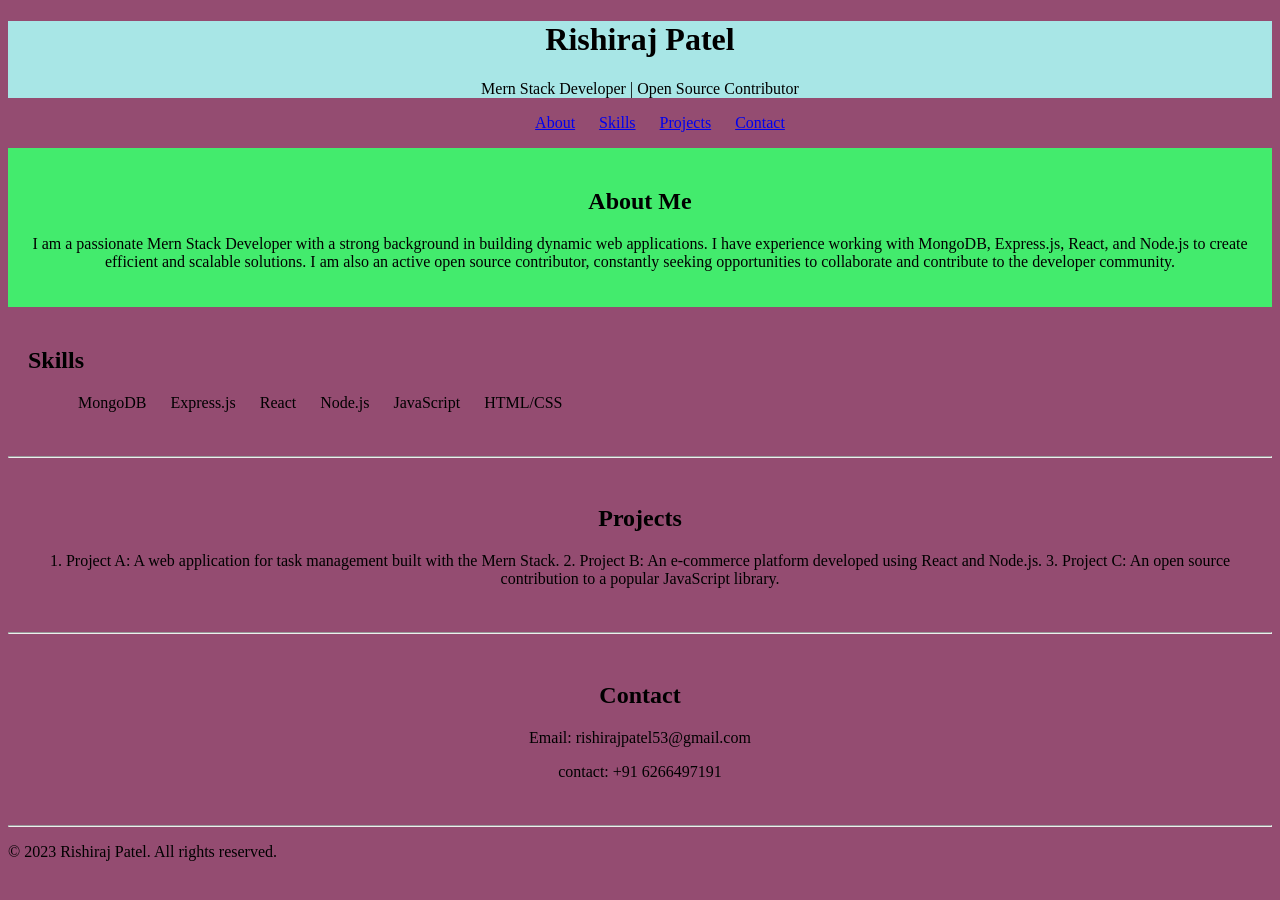
==== index.html @ e0d4942a "initial commit" ====
<!DOCTYPE html>
<html lang="en">
<head>
    <meta charset="UTF-8">
    <meta name="viewport" content="width=device-width, initial-scale=1.0">
    <title>portfolio</title>
    <link rel="stylesheet" href="style.css">
</head>
<body>
    <header>
        <h1>
            Rishiraj Patel
        </h1>
        <P>
            Mern Stack Developer | Open Source Contributor
        </P>
    </header>
    <nav>
         <ul>
        
       <li> <a href = "#about">About</a></li>
        <li><a href = "#skills">Skills</a></li>
        <li><a href = "#projects">Projects</a></li>
        <li><a href = "#contact">Contact</a></li>
        </ul> 
        
        
    </nav>
    <section id = "about">
        <h2>About Me</h2>
        <p>
            I am a passionate Mern Stack Developer with a strong background in building dynamic web applications. I have experience working with MongoDB, Express.js, React, and Node.js to create efficient and scalable solutions. I am also an active open source contributor, constantly seeking opportunities to collaborate and contribute to the developer community.
        </p>
        
    </section>
    
        <section id = "skills">
            <h2>Skills</h2>
            <ul>
                <li>MongoDB</li>
                <li>Express.js</li>
                <li>React</li>
                <li>Node.js</li>
                <li>JavaScript</li>
                <li>HTML/CSS</li>
            </ul>

        </section>
        <hr>
        <section id = "projects">
            <h2>Projects</h2>
            <p>
                1. Project A: A web application for task management built with the Mern Stack.
                2. Project B: An e-commerce platform developed using React and Node.js.
                3. Project C: An open source contribution to a popular JavaScript library.
            </p>
        </section>
        <hr>
        <section id = "contact">
            <h2>Contact</h2>
            <p>Email: rishirajpatel53@gmail.com</p>
            <p>contact: +91 6266497191</p>
        </section><hr>
    <footer>
        <p>&copy; 2023 Rishiraj Patel. All rights reserved.</p>
    </footer>
</body>
</html>
---- style.css ----
header{
    text-align: center;
    background-color: rgb(168, 230, 230);
   
}
nav{
    text-align: center;
    
   
}
li{
    display: inline-block;
    margin: 0 10px;
}
#about{
    text-align: center;
    background-color: rgb(67, 235, 109);
    padding: 20px;
}
#projects{
    text-align: center;
    /* background-color: rgb(101, 67, 67); */
    padding: 20px;
}
#contact{
    text-align: center;
    /* background-color: rgb(138, 106, 106); */
    padding: 20px;
}
#skills{
    text-align: left;
    /* background-color: rgb(151, 128, 128); */
    padding: 20px;
}
body{
    background-color: rgb(148, 76, 113);
}
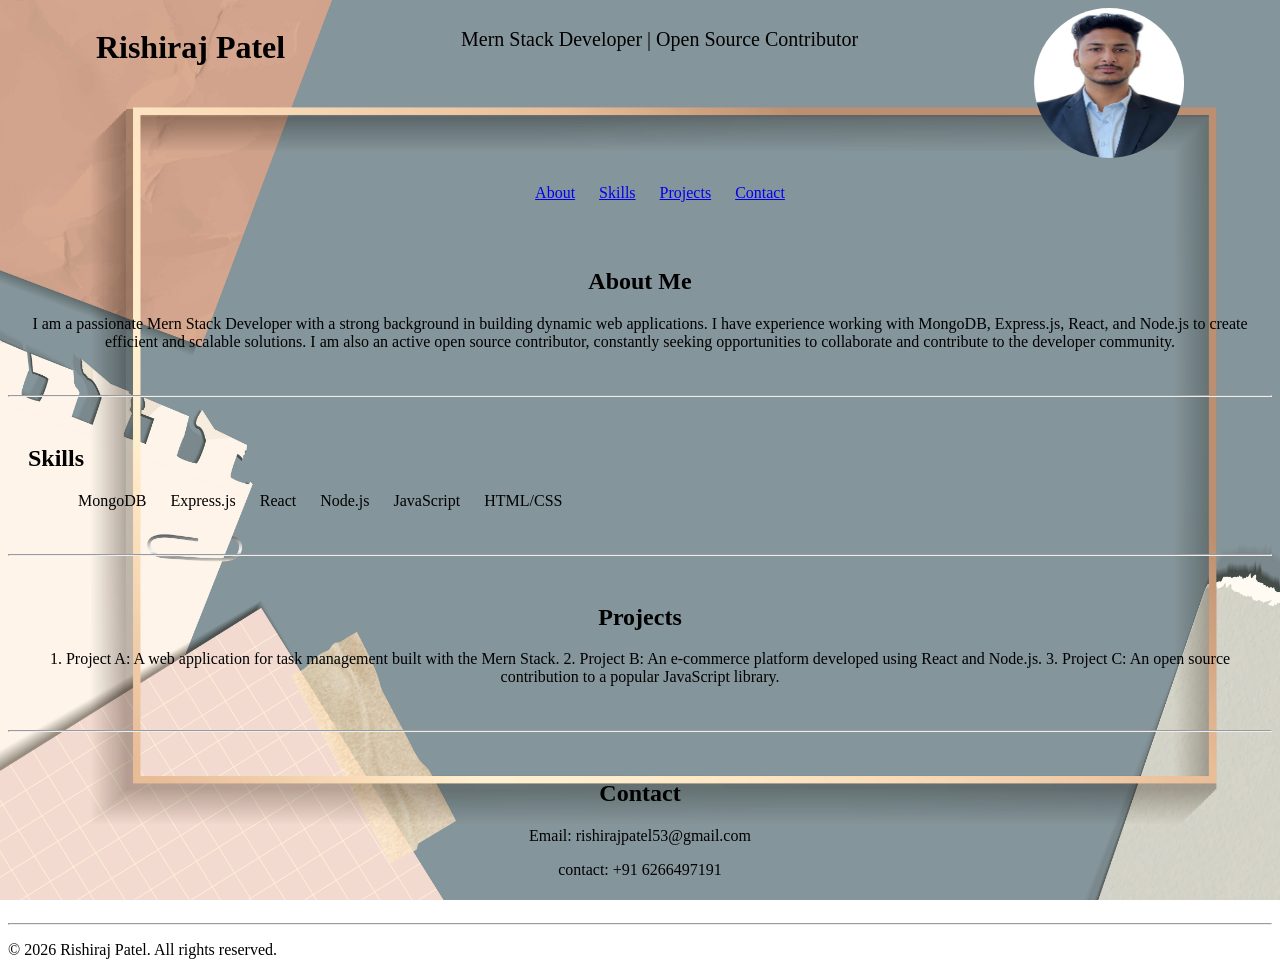
==== commit 136de2e2: "add css" ====
--- a/index.html
+++ b/index.html
@@ -1,68 +1,68 @@
-<!DOCTYPE html>
+<!doctype html>
 <html lang="en">
-<head>
-    <meta charset="UTF-8">
-    <meta name="viewport" content="width=device-width, initial-scale=1.0">
+  <head>
+    <meta charset="UTF-8" />
+    <meta name="viewport" content="width=device-width, initial-scale=1.0" />
     <title>portfolio</title>
-    <link rel="stylesheet" href="style.css">
-</head>
-<body>
+    <link rel="stylesheet" href="style.css" />
+  </head>
+  <body>
     <header>
-        <h1>
-            Rishiraj Patel
-        </h1>
-        <P>
-            Mern Stack Developer | Open Source Contributor
-        </P>
+      <h1>Rishiraj Patel</h1>
+      <p>Mern Stack Developer | Open Source Contributor</p>
+      <img = src ="mypic.jpeg" width="90" />
     </header>
     <nav>
-         <ul>
-        
-       <li> <a href = "#about">About</a></li>
-        <li><a href = "#skills">Skills</a></li>
-        <li><a href = "#projects">Projects</a></li>
-        <li><a href = "#contact">Contact</a></li>
-        </ul> 
-        
-        
+      <ul>
+        <li><a href="#about">About</a></li>
+        <li><a href="#skills">Skills</a></li>
+        <li><a href="#projects">Projects</a></li>
+        <li><a href="#contact">Contact</a></li>
+      </ul>
     </nav>
-    <section id = "about">
-        <h2>About Me</h2>
-        <p>
-            I am a passionate Mern Stack Developer with a strong background in building dynamic web applications. I have experience working with MongoDB, Express.js, React, and Node.js to create efficient and scalable solutions. I am also an active open source contributor, constantly seeking opportunities to collaborate and contribute to the developer community.
-        </p>
-        
+    <section id="about">
+      <h2>About Me</h2>
+      <p>
+        I am a passionate Mern Stack Developer with a strong background in
+        building dynamic web applications. I have experience working with
+        MongoDB, Express.js, React, and Node.js to create efficient and scalable
+        solutions. I am also an active open source contributor, constantly
+        seeking opportunities to collaborate and contribute to the developer
+        community.
+      </p>
     </section>
-    
-        <section id = "skills">
-            <h2>Skills</h2>
-            <ul>
-                <li>MongoDB</li>
-                <li>Express.js</li>
-                <li>React</li>
-                <li>Node.js</li>
-                <li>JavaScript</li>
-                <li>HTML/CSS</li>
-            </ul>
+    <hr />
 
-        </section>
-        <hr>
-        <section id = "projects">
-            <h2>Projects</h2>
-            <p>
-                1. Project A: A web application for task management built with the Mern Stack.
-                2. Project B: An e-commerce platform developed using React and Node.js.
-                3. Project C: An open source contribution to a popular JavaScript library.
-            </p>
-        </section>
-        <hr>
-        <section id = "contact">
-            <h2>Contact</h2>
-            <p>Email: rishirajpatel53@gmail.com</p>
-            <p>contact: +91 6266497191</p>
-        </section><hr>
+    <section id="skills">
+      <h2>Skills</h2>
+      <ul>
+        <li>MongoDB</li>
+        <li>Express.js</li>
+        <li>React</li>
+        <li>Node.js</li>
+        <li>JavaScript</li>
+        <li>HTML/CSS</li>
+      </ul>
+    </section>
+    <hr />
+    <section id="projects">
+      <h2>Projects</h2>
+      <p>
+        1. Project A: A web application for task management built with the Mern
+        Stack. 2. Project B: An e-commerce platform developed using React and
+        Node.js. 3. Project C: An open source contribution to a popular
+        JavaScript library.
+      </p>
+    </section>
+    <hr />
+    <section id="contact">
+      <h2>Contact</h2>
+      <p>Email: rishirajpatel53@gmail.com</p>
+      <p>contact: +91 6266497191</p>
+    </section>
+    <hr />
     <footer>
-        <p>&copy; 2023 Rishiraj Patel. All rights reserved.</p>
+      <p>&copy; 2026 Rishiraj Patel. All rights reserved.</p>
     </footer>
-</body>
-</html>+  </body>
+</html>
--- a/style.css
+++ b/style.css
@@ -1,37 +1,54 @@
-header{
-    text-align: center;
-    background-color: rgb(168, 230, 230);
-   
+header {
+  text-align: center;
+  justify-content: space-around;
+  display: flex;
+  /* background-color: rgb(168, 230, 230); */
 }
-nav{
-    text-align: center;
-    
-   
+nav {
+  text-align: center;
+  /* background-color: rgb(230, 168, 168); */
+  padding: 10px;
 }
-li{
-    display: inline-block;
-    margin: 0 10px;
+li {
+  display: inline-block;
+  margin: 0 10px;
 }
-#about{
-    text-align: center;
-    background-color: rgb(67, 235, 109);
-    padding: 20px;
+#about {
+  text-align: center;
+  /* background-color: rgb(67, 235, 109); */
+  padding: 20px;
 }
-#projects{
-    text-align: center;
-    /* background-color: rgb(101, 67, 67); */
-    padding: 20px;
+#projects {
+  text-align: center;
+  /* background-color: rgb(101, 67, 67); */
+  padding: 20px;
 }
-#contact{
-    text-align: center;
-    /* background-color: rgb(138, 106, 106); */
-    padding: 20px;
+#contact {
+  text-align: center;
+  /* background-color: rgb(138, 106, 106); */
+  padding: 20px;
 }
-#skills{
-    text-align: left;
-    /* background-color: rgb(151, 128, 128); */
-    padding: 20px;
+#skills {
+  text-align: left;
+  /* background-color: rgb(151, 128, 128); */
+  padding: 20px;
 }
-body{
-    background-color: rgb(148, 76, 113);
-}+body {
+  background-image: url(background.jpg);
+  background-position: fixed;
+  background-size: cover;
+  background-attachment: fixed;
+  background-repeat: no-repeat;
+}
+img {
+   clip-path: circle(50%); 
+
+}
+header img {
+  width: 150px;
+  height: 150px;
+}
+header > p {
+  font-size: 20px;
+  font-weight: 200;
+}
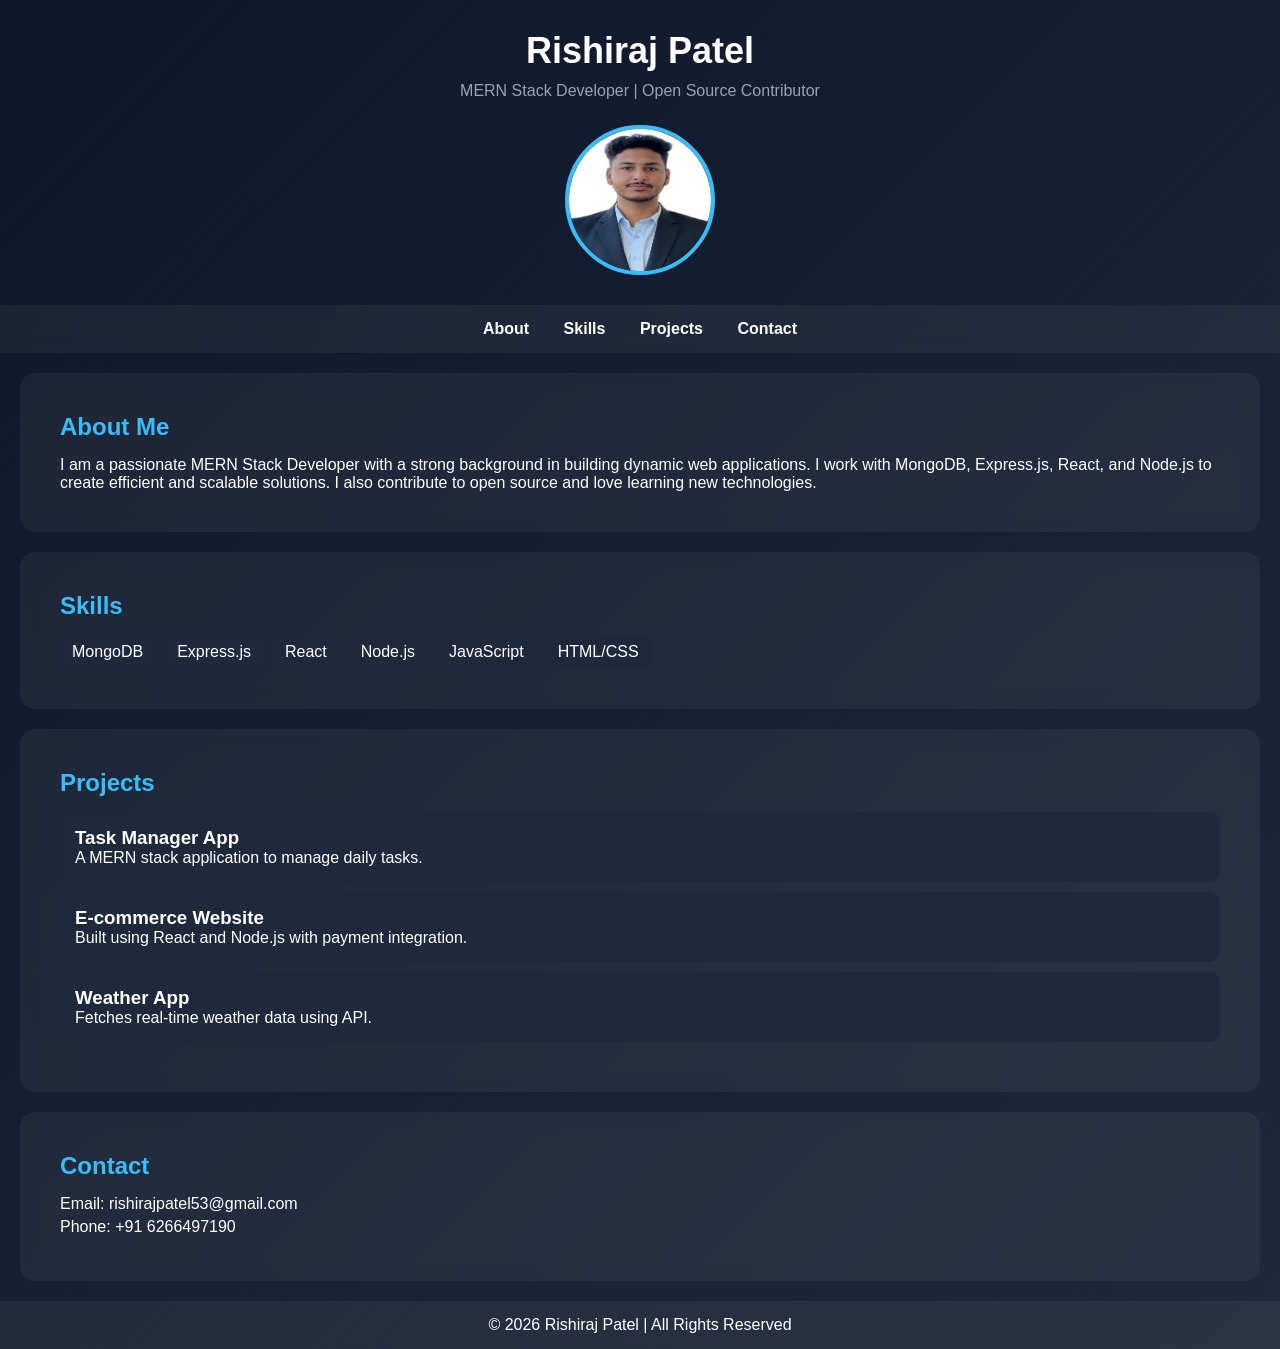
==== commit 5de0789d: "implimant css in code" ====
--- a/index.html
+++ b/index.html
@@ -1,68 +1,80 @@
 <!doctype html>
 <html lang="en">
-  <head>
-    <meta charset="UTF-8" />
-    <meta name="viewport" content="width=device-width, initial-scale=1.0" />
-    <title>portfolio</title>
-    <link rel="stylesheet" href="style.css" />
-  </head>
-  <body>
-    <header>
-      <h1>Rishiraj Patel</h1>
-      <p>Mern Stack Developer | Open Source Contributor</p>
-      <img = src ="mypic.jpeg" width="90" />
-    </header>
-    <nav>
-      <ul>
-        <li><a href="#about">About</a></li>
-        <li><a href="#skills">Skills</a></li>
-        <li><a href="#projects">Projects</a></li>
-        <li><a href="#contact">Contact</a></li>
-      </ul>
-    </nav>
-    <section id="about">
-      <h2>About Me</h2>
-      <p>
-        I am a passionate Mern Stack Developer with a strong background in
-        building dynamic web applications. I have experience working with
-        MongoDB, Express.js, React, and Node.js to create efficient and scalable
-        solutions. I am also an active open source contributor, constantly
-        seeking opportunities to collaborate and contribute to the developer
-        community.
-      </p>
-    </section>
-    <hr />
+<head>
+  <meta charset="UTF-8" />
+  <meta name="viewport" content="width=device-width, initial-scale=1.0"/>
+  <title>Rishiraj Patel Portfolio</title>
+  <link rel="stylesheet" href="style.css" />
+</head>
 
-    <section id="skills">
-      <h2>Skills</h2>
-      <ul>
-        <li>MongoDB</li>
-        <li>Express.js</li>
-        <li>React</li>
-        <li>Node.js</li>
-        <li>JavaScript</li>
-        <li>HTML/CSS</li>
-      </ul>
-    </section>
-    <hr />
-    <section id="projects">
-      <h2>Projects</h2>
-      <p>
-        1. Project A: A web application for task management built with the Mern
-        Stack. 2. Project B: An e-commerce platform developed using React and
-        Node.js. 3. Project C: An open source contribution to a popular
-        JavaScript library.
-      </p>
-    </section>
-    <hr />
-    <section id="contact">
-      <h2>Contact</h2>
-      <p>Email: rishirajpatel53@gmail.com</p>
-      <p>contact: +91 6266497191</p>
-    </section>
-    <hr />
-    <footer>
-      <p>&copy; 2026 Rishiraj Patel. All rights reserved.</p>
-    </footer>
-  </body>
-</html>
+<body>
+
+<header>
+  <h1>Rishiraj Patel</h1>
+  <p>MERN Stack Developer | Open Source Contributor</p>
+  <img src="mypic.jpeg" alt="profile" />
+</header>
+
+<nav>
+  <ul>
+    <li><a href="#about">About</a></li>
+    <li><a href="#skills">Skills</a></li>
+    <li><a href="#projects">Projects</a></li>
+    <li><a href="#contact">Contact</a></li>
+  </ul>
+</nav>
+
+<section id="about">
+  <h2>About Me</h2>
+  <p>
+    I am a passionate MERN Stack Developer with a strong background in building
+    dynamic web applications. I work with MongoDB, Express.js, React, and Node.js
+    to create efficient and scalable solutions. I also contribute to open source
+    and love learning new technologies.
+  </p>
+</section>
+
+<section id="skills">
+  <h2>Skills</h2>
+  <ul>
+    <li>MongoDB</li>
+    <li>Express.js</li>
+    <li>React</li>
+    <li>Node.js</li>
+    <li>JavaScript</li>
+    <li>HTML/CSS</li>
+  </ul>
+</section>
+
+<section id="projects">
+  <h2>Projects</h2>
+
+  <div class="project-box">
+    <h3>Task Manager App</h3>
+    <p>A MERN stack application to manage daily tasks.</p>
+  </div>
+
+  <div class="project-box">
+    <h3>E-commerce Website</h3>
+    <p>Built using React and Node.js with payment integration.</p>
+  </div>
+
+  <div class="project-box">
+    <h3>Weather App</h3>
+    <p>Fetches real-time weather data using API.</p>
+  </div>
+
+</section>
+
+<section id="contact">
+  <h2>Contact</h2>
+  <p>Email: rishirajpatel53@gmail.com</p>
+  <p>Phone: +91 6266497190</p>
+</section>
+
+<footer>
+  <p>© 2026 Rishiraj Patel | All Rights Reserved</p>
+</footer>
+
+</body>
+</html>
--- a/style.css
+++ b/style.css
@@ -1,54 +1,117 @@
-header {
-  text-align: center;
-  justify-content: space-around;
+
+*{
+  margin: 0;
+  padding: 0;
+  box-sizing: border-box;
+}
+
+body{
+  font-family: 'Segoe UI', sans-serif;
+  background: linear-gradient(135deg, #0f172a, #1e293b);
+  color: #fff;
+}
+
+
+header{
   display: flex;
-  /* background-color: rgb(168, 230, 230); */
+  flex-direction: column;
+  align-items: center;
+  padding: 30px;
 }
-nav {
-  text-align: center;
-  /* background-color: rgb(230, 168, 168); */
-  padding: 10px;
+
+header h1{
+  font-size: 36px;
 }
-li {
-  display: inline-block;
-  margin: 0 10px;
+
+header p{
+  color: #94a3b8;
+  margin: 10px 0;
 }
-#about {
-  text-align: center;
-  /* background-color: rgb(67, 235, 109); */
-  padding: 20px;
-}
-#projects {
-  text-align: center;
-  /* background-color: rgb(101, 67, 67); */
-  padding: 20px;
-}
-#contact {
-  text-align: center;
-  /* background-color: rgb(138, 106, 106); */
-  padding: 20px;
-}
-#skills {
-  text-align: left;
-  /* background-color: rgb(151, 128, 128); */
-  padding: 20px;
-}
-body {
-  background-image: url(background.jpg);
-  background-position: fixed;
-  background-size: cover;
-  background-attachment: fixed;
-  background-repeat: no-repeat;
-}
-img {
-   clip-path: circle(50%); 
 
-}
-header img {
+header img{
   width: 150px;
   height: 150px;
+  border-radius: 50%;
+  border: 4px solid #38bdf8;
+  margin-top: 15px;
 }
-header > p {
-  font-size: 20px;
-  font-weight: 200;
+
+nav{
+  background: rgba(255,255,255,0.05);
+  padding: 15px;
+  backdrop-filter: blur(10px);
 }
+
+nav ul{
+  text-align: center;
+}
+
+nav ul li{
+  display: inline-block;
+  margin: 0 15px;
+}
+
+nav ul li a{
+  text-decoration: none;
+  color: #fff;
+  font-weight: bold;
+  transition: 0.3s;
+}
+
+nav ul li a:hover{
+  color: #dcdcdc;
+}
+
+section{
+  padding: 40px;
+  margin: 20px;
+  border-radius: 15px;
+  background: rgba(255,255,255,0.05);
+  backdrop-filter: blur(8px);
+  transition: 0.3s;
+}
+
+section:hover{
+  transform: translateY(-5px);
+}
+
+h2{
+  margin-bottom: 15px;
+  color: #38bdf8;
+}
+
+#skills ul{
+  list-style: none;
+  display: flex;
+  flex-wrap: wrap;
+  gap: 10px;
+}
+
+#skills li{
+  background: #1e293b;
+  padding: 8px 12px;
+  border-radius: 8px;
+}
+
+.project-box{
+  background: #1e293b;
+  padding: 15px;
+  margin: 10px 0;
+  border-radius: 10px;
+  transition: 0.3s;
+}
+
+.project-box:hover{
+  transform: scale(1.05);
+}
+
+#contact p{
+  margin: 5px 0;
+}
+
+footer{
+  text-align: center;
+  padding: 15px;
+  background: rgba(255,255,255,0.05);
+  margin-top: 20px;
+}
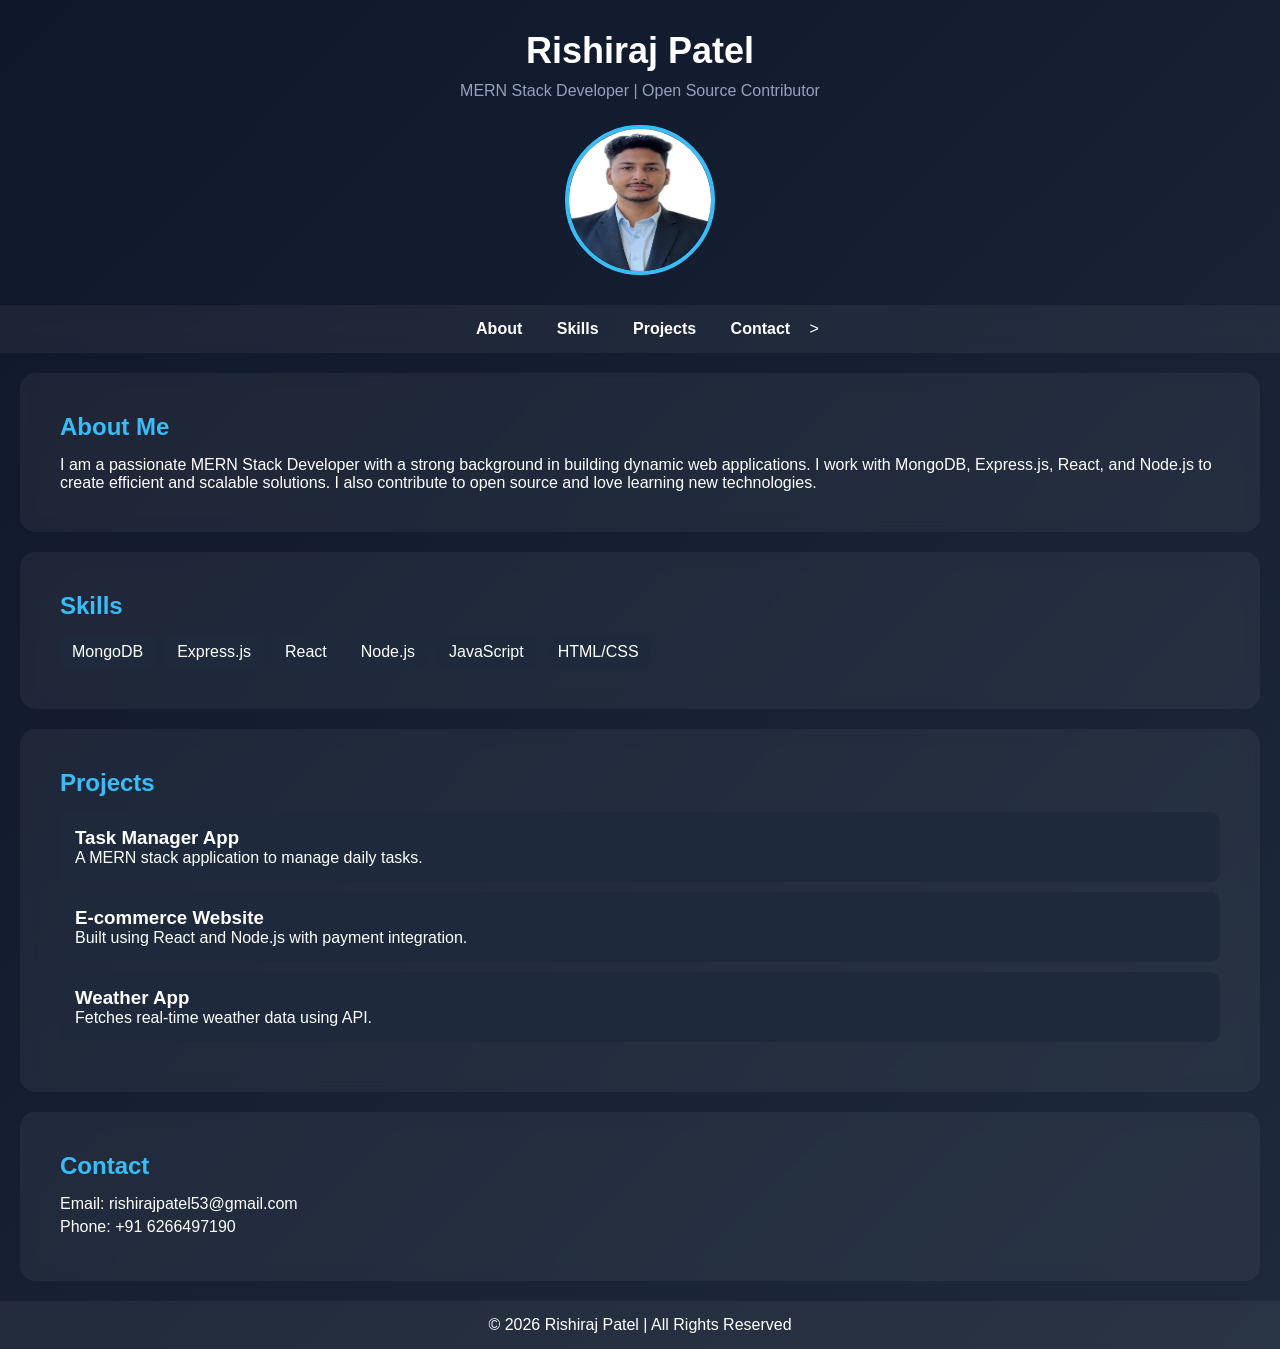
==== commit a53d1ad0: "add styling" ====
--- a/index.html
+++ b/index.html
@@ -1,80 +1,79 @@
 <!doctype html>
 <html lang="en">
-<head>
-  <meta charset="UTF-8" />
-  <meta name="viewport" content="width=device-width, initial-scale=1.0"/>
-  <title>Rishiraj Patel Portfolio</title>
-  <link rel="stylesheet" href="style.css" />
-</head>
+  <head>
+    <meta charset="UTF-8" />
+    <meta name="viewport" content="width=device-width, initial-scale=1.0" />
+    <title>Rishiraj Patel Portfolio</title>
+    <link rel="stylesheet" href="style.css" />
+  </head>
 
-<body>
+  <body>
+    <header>
+      <h1>Rishiraj Patel</h1>
+      <p>MERN Stack Developer | Open Source Contributor</p>
+      <img src="mypic.jpeg" alt="profile" />
+    </header>
 
-<header>
-  <h1>Rishiraj Patel</h1>
-  <p>MERN Stack Developer | Open Source Contributor</p>
-  <img src="mypic.jpeg" alt="profile" />
-</header>
+    <nav>
+      <ul>
+        <li><a href="#about">About</a></li>
+        <li><a href="#skills">Skills</a></li>
+        <li><a href="#projects">Projects</a></li>
+        <li><a href="#contact">Contact</a></li>
+          >
+        </li>
+      </ul>
+    </nav>
 
-<nav>
-  <ul>
-    <li><a href="#about">About</a></li>
-    <li><a href="#skills">Skills</a></li>
-    <li><a href="#projects">Projects</a></li>
-    <li><a href="#contact">Contact</a></li>
-  </ul>
-</nav>
+    <section id="about">
+      <h2>About Me</h2>
+      <p>
+        I am a passionate MERN Stack Developer with a strong background in
+        building dynamic web applications. I work with MongoDB, Express.js,
+        React, and Node.js to create efficient and scalable solutions. I also
+        contribute to open source and love learning new technologies.
+      </p>
+    </section>
 
-<section id="about">
-  <h2>About Me</h2>
-  <p>
-    I am a passionate MERN Stack Developer with a strong background in building
-    dynamic web applications. I work with MongoDB, Express.js, React, and Node.js
-    to create efficient and scalable solutions. I also contribute to open source
-    and love learning new technologies.
-  </p>
-</section>
+    <section id="skills">
+      <h2>Skills</h2>
+      <ul>
+        <li>MongoDB</li>
+        <li>Express.js</li>
+        <li>React</li>
+        <li>Node.js</li>
+        <li>JavaScript</li>
+        <li>HTML/CSS</li>
+      </ul>
+    </section>
 
-<section id="skills">
-  <h2>Skills</h2>
-  <ul>
-    <li>MongoDB</li>
-    <li>Express.js</li>
-    <li>React</li>
-    <li>Node.js</li>
-    <li>JavaScript</li>
-    <li>HTML/CSS</li>
-  </ul>
-</section>
+    <section id="projects">
+      <h2>Projects</h2>
 
-<section id="projects">
-  <h2>Projects</h2>
+      <div class="project-box">
+        <h3>Task Manager App</h3>
+        <p>A MERN stack application to manage daily tasks.</p>
+      </div>
 
-  <div class="project-box">
-    <h3>Task Manager App</h3>
-    <p>A MERN stack application to manage daily tasks.</p>
-  </div>
+      <div class="project-box">
+        <h3>E-commerce Website</h3>
+        <p>Built using React and Node.js with payment integration.</p>
+      </div>
 
-  <div class="project-box">
-    <h3>E-commerce Website</h3>
-    <p>Built using React and Node.js with payment integration.</p>
-  </div>
+      <div class="project-box">
+        <h3>Weather App</h3>
+        <p>Fetches real-time weather data using API.</p>
+      </div>
+    </section>
 
-  <div class="project-box">
-    <h3>Weather App</h3>
-    <p>Fetches real-time weather data using API.</p>
-  </div>
+    <section id="contact">
+      <h2>Contact</h2>
+      <p>Email: rishirajpatel53@gmail.com</p>
+      <p>Phone: +91 6266497190</p>
+    </section>
 
-</section>
-
-<section id="contact">
-  <h2>Contact</h2>
-  <p>Email: rishirajpatel53@gmail.com</p>
-  <p>Phone: +91 6266497190</p>
-</section>
-
-<footer>
-  <p>© 2026 Rishiraj Patel | All Rights Reserved</p>
-</footer>
-
-</body>
-</html>+    <footer>
+      <p>© 2026 Rishiraj Patel | All Rights Reserved</p>
+    </footer>
+  </body>
+</html>
--- a/style.css
+++ b/style.css
@@ -1,34 +1,32 @@
-
-*{
+* {
   margin: 0;
   padding: 0;
   box-sizing: border-box;
 }
 
-body{
-  font-family: 'Segoe UI', sans-serif;
+body {
+  font-family: "Segoe UI", sans-serif;
   background: linear-gradient(135deg, #0f172a, #1e293b);
   color: #fff;
 }
 
-
-header{
+header {
   display: flex;
   flex-direction: column;
   align-items: center;
   padding: 30px;
 }
 
-header h1{
+header h1 {
   font-size: 36px;
 }
 
-header p{
+header p {
   color: #94a3b8;
   margin: 10px 0;
 }
 
-header img{
+header img {
   width: 150px;
   height: 150px;
   border-radius: 50%;
@@ -36,64 +34,64 @@
   margin-top: 15px;
 }
 
-nav{
-  background: rgba(255,255,255,0.05);
+nav {
+  background: rgba(255, 255, 255, 0.05);
   padding: 15px;
   backdrop-filter: blur(10px);
 }
 
-nav ul{
+nav ul {
   text-align: center;
 }
 
-nav ul li{
+nav ul li {
   display: inline-block;
   margin: 0 15px;
 }
 
-nav ul li a{
+nav ul li a {
   text-decoration: none;
   color: #fff;
   font-weight: bold;
   transition: 0.3s;
 }
 
-nav ul li a:hover{
+nav ul li a:hover {
   color: #dcdcdc;
 }
 
-section{
+section {
   padding: 40px;
   margin: 20px;
   border-radius: 15px;
-  background: rgba(255,255,255,0.05);
+  background: rgba(255, 255, 255, 0.05);
   backdrop-filter: blur(8px);
   transition: 0.3s;
 }
 
-section:hover{
+section:hover {
   transform: translateY(-5px);
 }
 
-h2{
+h2 {
   margin-bottom: 15px;
   color: #38bdf8;
 }
 
-#skills ul{
+#skills ul {
   list-style: none;
   display: flex;
   flex-wrap: wrap;
   gap: 10px;
 }
 
-#skills li{
+#skills li {
   background: #1e293b;
   padding: 8px 12px;
   border-radius: 8px;
 }
 
-.project-box{
+.project-box {
   background: #1e293b;
   padding: 15px;
   margin: 10px 0;
@@ -101,17 +99,17 @@
   transition: 0.3s;
 }
 
-.project-box:hover{
+.project-box:hover {
   transform: scale(1.05);
 }
 
-#contact p{
+#contact p {
   margin: 5px 0;
 }
 
-footer{
+footer {
   text-align: center;
   padding: 15px;
-  background: rgba(255,255,255,0.05);
+  background: rgba(255, 255, 255, 0.05);
   margin-top: 20px;
-}+}
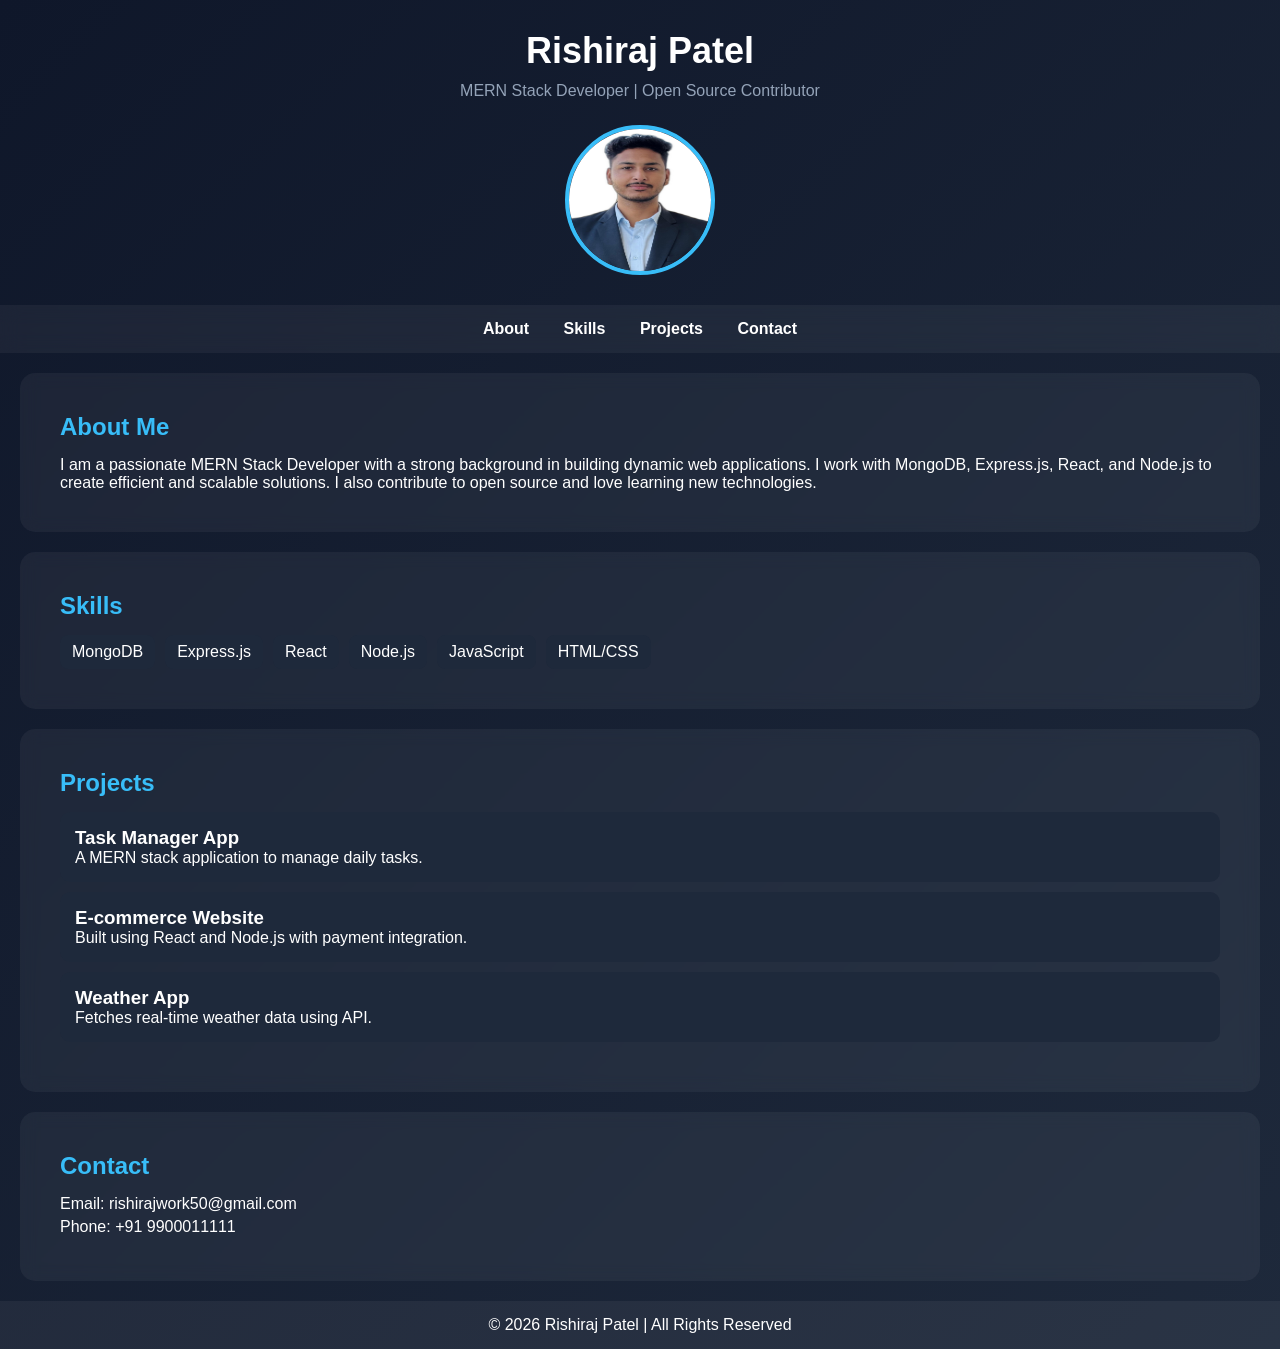
==== commit 81bf539c: "file recover" ====
--- a/index.html
+++ b/index.html
@@ -19,7 +19,11 @@
         <li><a href="#about">About</a></li>
         <li><a href="#skills">Skills</a></li>
         <li><a href="#projects">Projects</a></li>
-        <li><a href="#contact">Contact</a></li>
+        <li>
+          <a
+            href="http://127.0.0.1:3000/Project1/contact.html?vscode-livepreview=true"
+            target="_blank"
+            >Contact</a
           >
         </li>
       </ul>
@@ -68,8 +72,8 @@
 
     <section id="contact">
       <h2>Contact</h2>
-      <p>Email: rishirajpatel53@gmail.com</p>
-      <p>Phone: +91 6266497190</p>
+      <p>Email: rishirajwork50@gmail.com</p>
+      <p>Phone: +91 9900011111</p>
     </section>
 
     <footer>
